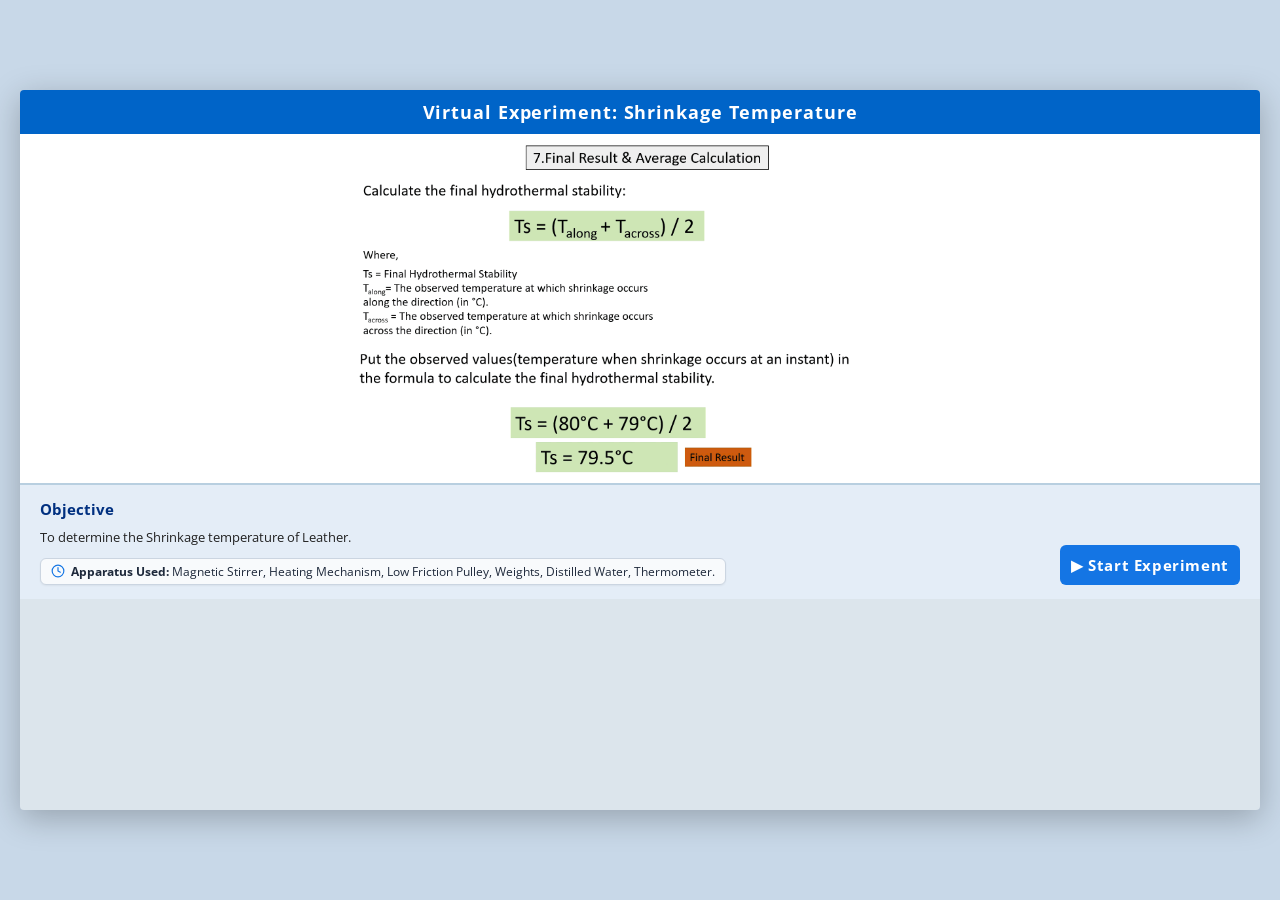
==== steps/step0.html @ 0f18ff20 "First commit" ====
<!DOCTYPE html>
<html lang="en">
<head>
    <meta charset="UTF-8">
    <meta name="viewport" content="width=device-width, initial-scale=1.0">
    <title>Determination of Shrinkage Temperature</title>
    <link rel="stylesheet" href="../style.css">
    <link href="https://fonts.googleapis.com/css2?family=Open+Sans&family=Raleway&display=swap" rel="stylesheet">
</head>
<body>
    <main class="simulation-container" id="main">
        <h1 class="title">Virtual Experiment: Shrinkage Temperature</h1>
        
        <div class="landing-hero" id="heroArea">
            <img src="../assets/step8_end.png" class="apparatus-img" alt="Apparatus">
        </div>

        <div class="info-panel">
            <div class="info-text-content">
                <h2>Objective</h2>
                <p>To determine the Shrinkage temperature of Leather.</p>
                <div class="op-spec">
                    <svg width="14" height="14" viewBox="0 0 24 24" fill="none" stroke="currentColor" stroke-width="2" stroke-linecap="round" stroke-linejoin="round"><circle cx="12" cy="12" r="10"></circle><polyline points="12 6 12 12 16 14"></polyline></svg>
                    <span><strong>Apparatus Used:</strong> Magnetic Stirrer, Heating Mechanism, Low Friction Pulley, Weights, Distilled Water, Thermometer.</span>
                </div>
            </div>
            <button class="btn-start" id="startBtn" style="border:none; cursor:pointer;">▶ Start Experiment</button>
        </div>
    </main>

    <script src="step0.js"></script>
</body>
</html>
---- style.css ----
:root {
  --primary: #1475e4;
  --primary-dark: #0a5eb8;
  --primary-light: #4d9ef5;
  --title-bg: rgb(0, 100, 200);
  --accent: #003080;
  --bg-body: #c8d8e8;
  --bg-panel: rgba(220, 229, 236, 255);
  --text-color: #222;
  --text-muted: #666;
  --badge-bg: #e8f0fe;
  --badge-border: #4285f4;
  --transition-fast: 0.2s;
  --transition-med: 0.45s;
  --shadow: 0 8px 32px rgba(0, 0, 0, 0.25);
  --radius: 6px;
  --font: 'Open Sans', Arial, Helvetica, sans-serif;
  --font-title: 'Open Sans', Arial, Helvetica, sans-serif;
}

/* ── Reset & Base ───────────────────────────────────────── */
*,
*::before,
*::after {
  margin: 0;
  padding: 0;
  box-sizing: border-box;
}

html {
  font-size: 16px;
  -webkit-font-smoothing: antialiased;
  -moz-osx-font-smoothing: grayscale;
}

body {
  font-family: var(--font);
  background: var(--bg-body);
  color: var(--text-color);
  min-height: 100vh;
  display: flex;
  align-items: center;
  justify-content: center;
  padding: 20px;
}

/* ── Mock-up Container (800 x 600) ──────────────────────── */
.simulation-container {
  background-color: var(--bg-panel);
  width: 1280px;
  height: 720px;
  position: relative;
  box-shadow: var(--shadow);
  border-radius: 4px;
  overflow: hidden;
  display: flex;
  flex-direction: column;
}

/* ── Title Bar ──────────────────────────────────────────── */
.title {
  margin: 0;
  padding: 10px 10px;
  letter-spacing: 0.05em;
  background-color: var(--title-bg);
  color: white;
  font-size: 18px;
  font-weight: 700;
  display: flex;
  align-items: center;
  justify-content: center;
  white-space: nowrap;
  overflow: hidden;
  text-overflow: ellipsis;
  flex-shrink: 0;
}

/* ── Step Badge ─────────────────────────────────────────── */
.step-badge {
  display: inline-block;
  font-size: 14px;
  font-weight: 600;
  background: var(--badge-bg);
  border: 1.5px solid var(--badge-border);
  color: var(--accent);
  padding: 2px 10px;
  border-radius: 12px;
  margin-right: 8px;
  vertical-align: middle;
}

/* ── Instruction text bar ───────────────────────────────── */
.instruction-text {
  font-size: 13px;
  color: var(--text-color);
  background: #e4edf7;
  border-bottom: 1px solid #b8cfe0;
  padding: 6px 14px;
  line-height: 1.5;
  flex-shrink: 0;
}

/* ── Image Area (click zone) ─────────────────────────────── */
.img-area {
  flex: 1;
  position: relative;
  overflow: hidden;
  cursor: pointer;
  background: #dce5ec;
  outline: none;
}

.img-area:focus-visible {
  outline: 3px solid var(--primary);
  outline-offset: -3px;
}

/* All slide images stack absolutely */
.img-area img {
  position: absolute;
  top: 0; left: 0;
  width: 100%;
  height: 100%;
  object-fit: contain;
  opacity: 0;
  transition: opacity 0.5s ease;
  pointer-events: none;
}

.img-area img.active {
  opacity: 1;
}

/* ── Simulation canvas area (replaces img-area for sim step) */
.sim-area {
  flex: 1;
  position: relative;
  overflow: hidden;
  background: #dce5ec;
  display: flex;
  flex-direction: column;
  min-height: 0;
}

/* ── Step button overlays */
.step-btn-overlay {
  position: absolute;
  cursor: pointer;
  background: transparent;
  color: transparent;
  border: none;
  z-index: 10;
  user-select: none;
}

.step-btn-overlay:focus-visible {
  outline: 2px solid var(--primary);
  outline-offset: 2px;
}

/* ── Click hint overlay ─────────────────────────────────── */
.click-hint {
  position: absolute;
  bottom: 56px;
  left: 50%;
  transform: translateX(-50%);
  background: rgba(0, 0, 0, 0.55);
  color: #fff;
  font-size: 12px;
  padding: 4px 14px;
  border-radius: 14px;
  pointer-events: none;
  transition: opacity var(--transition-med);
  white-space: nowrap;
  z-index: 20;
}

.click-hint.hidden {
  opacity: 0;
}

/* ── Bottom toolbar ─────────────────────────────────────── */
.toolbar {
  display: flex;
  align-items: center;
  justify-content: space-between;
  padding: 6px 12px;
  background: #d0dce8;
  border-top: 1px solid #b0c4d8;
  flex-shrink: 0;
  gap: 8px;
  height: 44px;
}

/* ── Progress bar ─────────────────────────────────────────── */
.progress-bar {
  flex: 1;
  height: 6px;
  background: #b0c4d8;
  border-radius: 3px;
  overflow: hidden;
}

.progress-fill {
  height: 100%;
  background: var(--primary);
  border-radius: 3px;
  transition: width var(--transition-med);
  width: 0%;
}

/* ── Slide counter ──────────────────────────────────────── */
.slide-counter {
  font-size: 12px;
  color: var(--text-muted);
  white-space: nowrap;
  min-width: 50px;
  text-align: center;
}

/* ── Navigation buttons ─────────────────────────────────── */
.btn-nav {
  display: inline-flex;
  align-items: center;
  gap: 5px;
  padding: 5px 16px;
  font-family: var(--font);
  font-size: 13px;
  font-weight: 600;
  border: none;
  border-radius: var(--radius);
  cursor: pointer;
  text-decoration: none;
  transition: background var(--transition-fast), transform var(--transition-fast), box-shadow var(--transition-fast);
  white-space: nowrap;
}

.btn-prev {
  background: #fff;
  color: var(--accent);
  border: 1.5px solid var(--primary);
}
.btn-prev:hover:not(:disabled) {
  background: var(--badge-bg);
  transform: translateX(-2px);
}

.btn-next {
  background: var(--primary);
  color: #fff;
}
.btn-next:hover:not(:disabled) {
  background: var(--primary-dark);
  transform: translateX(2px);
  box-shadow: 0 4px 12px rgba(20, 117, 228, 0.35);
}

.btn-nav:disabled,
.btn-nav[aria-disabled="true"] {
  opacity: 0.4;
  cursor: not-allowed;
  transform: none;
}

/* ── Landing page ────────────────────────────────────────── */
.skip-link {
  position: absolute;
  left: -9999px;
  top: 0;
  background: var(--primary);
  color: #fff;
  padding: 8px 16px;
  z-index: 100;
  border-radius: 0 0 6px 6px;
}
.skip-link:focus {
  left: 0;
}

.apparatus-img {
  display: block;
  max-width: 100%;
  height: 350px;
  object-fit: contain;
  margin: 0 auto;
}

.info-panel {
  background: #e4edf7;
  border-top: 1px solid #b8cfe0;
  padding: 14px 20px;
  display: flex;
  justify-content: space-between;
  align-items: flex-end;
}

.info-text-content {
  flex: 1;
  padding-right: 20px;
}

.info-panel h2 {
  font-size: 15px;
  color: var(--accent);
  margin-bottom: 8px;
}

.info-panel p {
  font-size: 13px;
  line-height: 1.6;
  color: var(--text-color);
  margin-bottom: 10px;
}

.op-spec {
  display: inline-flex;
  align-items: center;
  font-size: 12px;
  color: #1e293b;
  background: #f8fafc;
  border: 1px solid #cbd5e1;
  padding: 4px 10px;
  border-radius: 6px;
  gap: 6px;
  box-shadow: 0 1px 2px rgba(0, 0, 0, 0.05);
}

.op-spec svg {
  color: var(--primary);
}

.standards-list {
  display: flex;
  gap: 10px;
  flex-wrap: wrap;
  margin-bottom: 14px;
}

.std-badge {
  background: var(--badge-bg);
  border: 1.5px solid var(--badge-border);
  color: var(--accent);
  font-size: 12px;
  font-weight: 600;
  padding: 3px 10px;
  border-radius: 12px;
}

.btn-start {
  display: inline-block;
  width: 180px;
  margin: 0;
  padding: 10px 0;
  text-align: center;
  background: var(--primary);
  color: #fff;
  font-family: var(--font);
  font-size: 15px;
  font-weight: 700;
  border-radius: var(--radius);
  text-decoration: none;
  letter-spacing: 0.04em;
  transition: background var(--transition-fast), box-shadow var(--transition-fast);
}

.btn-start:hover {
  background: var(--primary-dark);
  box-shadow: 0 4px 14px rgba(20, 117, 228, 0.4);
}

/* ── Fade-in animation ───────────────────────────────────── */
@keyframes fadeInSlide {
  from { opacity: 0; transform: translateY(6px); }
  to   { opacity: 1; transform: translateY(0); }
}

.simulation-container {
  animation: fadeInSlide 0.35s ease both;
}

/* ── Responsive fallback ─────────────────────────────────── */
@media (max-width: 840px) {
  body { padding: 10px; }
  .simulation-container {
    width: 100%;
    height: auto;
    min-height: 520px;
  }
  .apparatus-img { height: 260px; }
}

/* -- Landing Hero Area ------------------------------------- */
.landing-hero {
  position: relative;
  width: 100%;
  height: 350px;
  background: #ffffff;
  overflow: hidden;
  border-bottom: 1px solid #b8cfe0;
}

#landingCanvas {
  width: 100%;
  height: 100%;
  display: block;
}

.standards-corner-box {
  position: absolute;
  top: 15px;
  right: 15px;
  background: rgba(255, 255, 255, 0.9);
  padding: 10px 12px;
  border: 1px solid #b0c4d8;
  border-radius: 8px;
  box-shadow: 0 4px 12px rgba(0, 0, 0, 0.1);
  display: flex;
  flex-direction: column;
  gap: 6px;
  z-index: 10;
}

.standards-title {
  font-size: 10px;
  font-weight: 700;
  color: var(--accent);
  text-transform: uppercase;
  letter-spacing: 0.05em;
  margin-bottom: 2px;
  border-bottom: 1px solid #d0dce8;
  padding-bottom: 4px;
}


/* --- Experiment 3 Specific Fixes --- */
.media-layer {
    position: absolute;
    top: 0;
    left: 0;
    width: 100%;
    height: 100%;
    object-fit: contain;
}
.sim-area {
    flex: 1;
    position: relative;
    width: 100%;
    height: 100%;
    overflow: hidden;
    background: #fff;
}

/* Interaction transboxes and arrows */
.transbox {
    position: absolute;
    cursor: pointer;
    z-index: 10;
    background: transparent;
    border: none;
}

.arrow {
    position: absolute;
    z-index: 5;
}

/* Step 1 Specific Coords */
#transbox1 { top: 215px; left: 591px; width: 79px; height: 35px; }
#arrow1 { top: 200px; left: 601px; width: 60px; }
#nextToStep1b { visibility: hidden; }

/* Step 1b Specific Coords */
#transbox1b { top: 300px; left: 950px; width: 80px; height: 40px; }
#arrow1b { top: 260px; left: 960px; width: 60px; }
#nextToStep2 { visibility: hidden; }

/* Step 2 Specific Coords */
#transbox2 { top: 330px; left: 440px; width: 82px; height: 35px; }
#arrow2 { top: 290px; left: 463px; width: 60px; }
#nextToStep3 { visibility: hidden; }

/* Step 3 Specific Coords */
#transbox3a { top: 70px; left: 870px; width: 145px; height: 165px; }
#arrow3a { top: 38px; left: 890px; width: 60px; }
#transbox3b { top: 315px; left: 965px; width: 115px; height: 150px; }
#arrow3b { top: 200px; left: 990px; width: 60px; }
#transbox3c { top: 100px; left: 565px; width: 100px; height: 100px; }
#arrow3c { top: 75px; left: 592px; width: 60px; }
#nextToStep4 { visibility: hidden; }

/* Step 4 Specific Coords */
#transbox4a { top: 50px; left: 1020px; width: 150px; height: 150px; }
#arrow4a { top: 2px; left: 1052px; width: 60px; }
#transbox4b { top: 170px; left: 820px; width: 250px; height: 80px; }
#arrow4b { top: 140px; left: 910px; width: 60px; }
#transbox4c { top: 420px; left: 600px; width: 45px; height: 60px; }
#arrow4c { top: 400px; left: 595px; width: 60px; }
#nextToStep5 { visibility: hidden; }
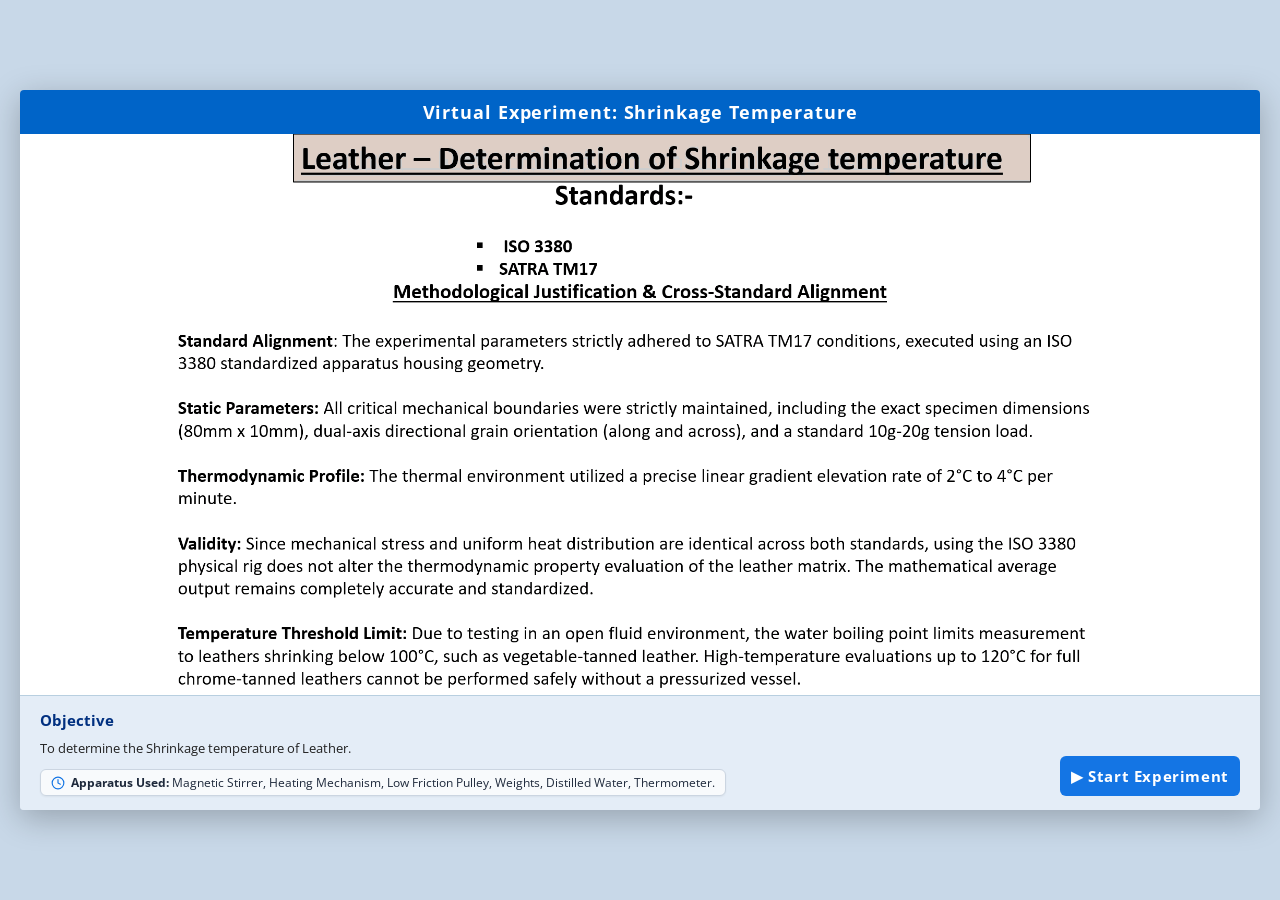
==== commit ec1da70c: "First commit" ====
--- a/steps/step0.html
+++ b/steps/step0.html
@@ -11,8 +11,8 @@
     <main class="simulation-container" id="main">
         <h1 class="title">Virtual Experiment: Shrinkage Temperature</h1>
         
-        <div class="landing-hero" id="heroArea">
-            <img src="../assets/step8_end.png" class="apparatus-img" alt="Apparatus">
+        <div class="sim-area" id="heroArea">
+            <img src="../Step Front.gif" class="media-layer" alt="Apparatus">
         </div>
 
         <div class="info-panel">
